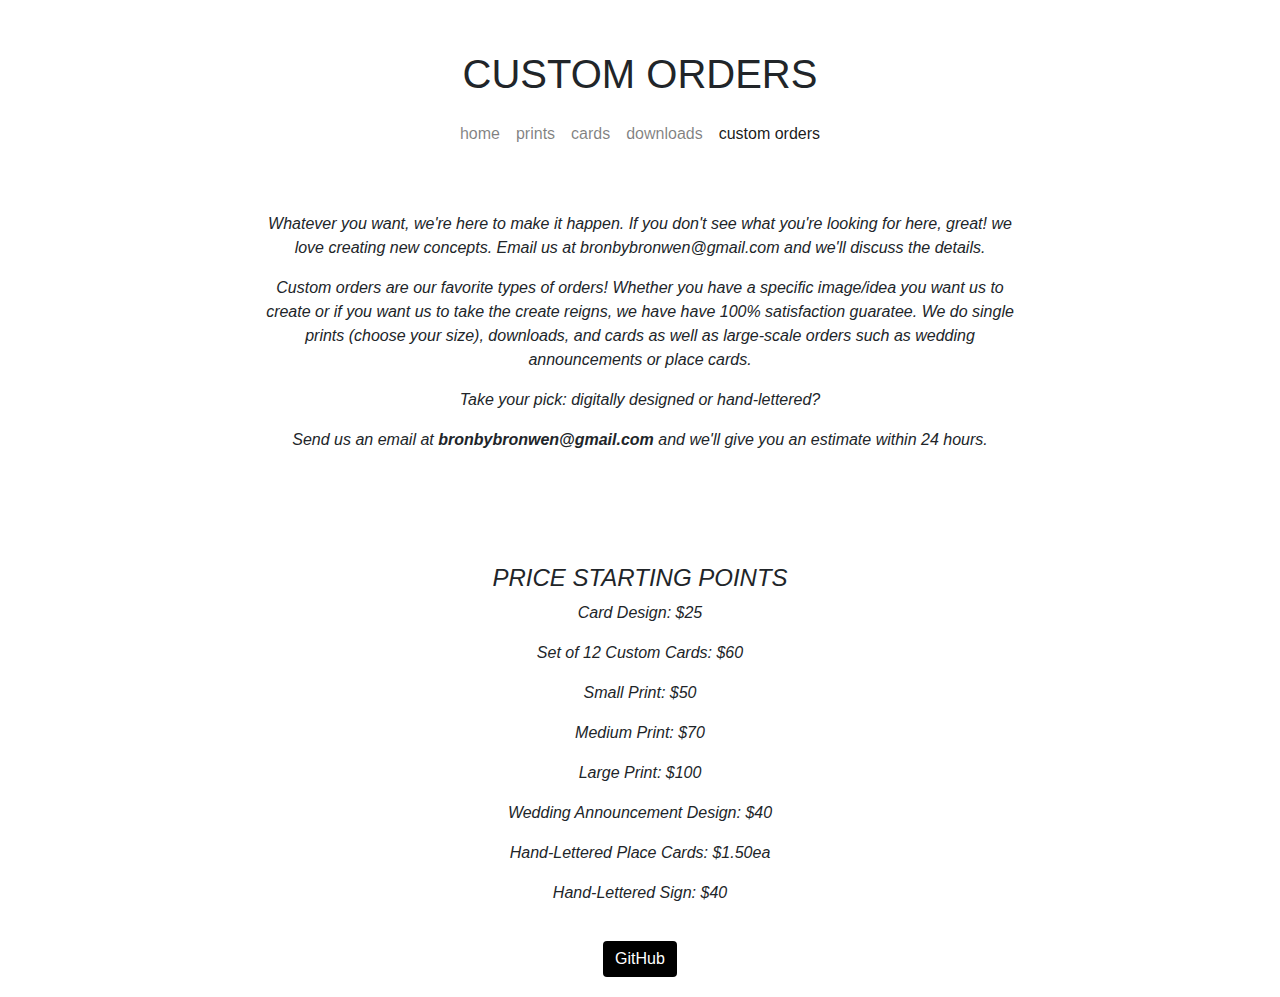
==== custom.html @ 89dd5f53 "First commit" ====
<!DOCTYPE html>
<html lang='en'>
	<head>
		<title>custom-order</title>
		<link rel="stylesheet" href="https://stackpath.bootstrapcdn.com/bootstrap/4.4.1/css/bootstrap.min.css" integrity="sha384-Vkoo8x4CGsO3+Hhxv8T/Q5PaXtkKtu6ug5TOeNV6gBiFeWPGFN9MuhOf23Q9Ifjh" crossorigin="anonymous">
		<link rel="stylesheet" href="styles1.css"/>
	</head>
	<body>
		<h1>CUSTOM ORDERS</h1>

		<div class ="navbar-start">
		<nav class="navbar navbar-expand-lg navbar-light bg-light">

  <button class="navbar-toggler" type="button" data-toggle="collapse" data-target="#navbarNav" aria-controls="navbarNav" aria-expanded="false" aria-label="Toggle navigation">
    <span class="navbar-toggler-icon"></span>
  </button>
  <div class="collapse navbar-collapse" id="navbarNav">
    <ul class="navbar-nav">
      <li class="nav-item">
        <a class="nav-link" href="index.html">home <span class="sr-only">(current)</span></a>
      </li>
      <li class="nav-item">
        <a class="nav-link" href="prints.html">prints</a>
      </li>
      <li class="nav-item">
        <a class="nav-link" href="cards.html">cards</a>
      </li>

      <li class="nav-item">
        <a class="nav-link" href="downloads.html">downloads</a>
      </li>
      <li class="nav-item active">
        <a class="nav-link" href="custom.html" tabindex="-1" aria-disabled="true">custom orders</a>
      <i/li>
    </ul>
  </div>
</nav>
		</div>

		<div class='custom'>
		<p>Whatever you want, we're here to make it happen. If you don't see what you're looking for here, great! we love creating new concepts.  Email us at bronbybronwen@gmail.com and we'll discuss the details.</p>
		<p>Custom orders are our favorite types of orders! Whether you have a specific image/idea you want us to create or if you want us to take the create reigns, we have have 100% satisfaction guaratee. We do single prints (choose your size), downloads, and cards as well as large-scale orders such as wedding announcements or place cards.</p>
		<p>Take your pick: digitally designed or hand-lettered?</p>
		<p>Send us an email at <strong>bronbybronwen@gmail.com</strong> and we'll give you an estimate within 24 hours.</p>
		<br/> <br/>
		<!--<a href='definition-card.html'>Click here to generate one of our definition greeting cards!</a>-->
		</div>

		<br/> <br/>


		<h4 class='price-header'>PRICE STARTING POINTS</h4>
		<div class="prices">
		<p>Card Design: $25</p>
		<p>Set of 12 Custom Cards: $60</p>
		<p>Small Print: $50</p>
		<p>Medium Print: $70</p>
		<p>Large Print: $100</p>
		<p>Wedding Announcement Design: $40</p>
		<p>Hand-Lettered Place Cards: $1.50ea</p>
		<p>Hand-Lettered Sign: $40</p>
		</div>

		<div class="text-center">
  <div class="card-body">
    <a href="https://github.com/bronwenscott/creative-project-1" class="btn btn-primary">GitHub</a>
  </div>
  </div>
</div>


	<script src="https://code.jquery.com/jquery-3.4.1.slim.min.js" integrity="sha384-J6qa4849blE2+poT4WnyKhv5vZF5SrPo0iEjwBvKU7imGFAV0wwj1yYfoRSJoZ+n" crossorigin="anonymous"></script>
<script src="https://cdn.jsdelivr.net/npm/popper.js@1.16.0/dist/umd/popper.min.js" integrity="sha384-Q6E9RHvbIyZFJoft+2mJbHaEWldlvI9IOYy5n3zV9zzTtmI3UksdQRVvoxMfooAo" crossorigin="anonymous"></script>
<script src="https://stackpath.bootstrapcdn.com/bootstrap/4.4.1/js/bootstrap.min.js" integrity="sha384-wfSDF2E50Y2D1uUdj0O3uMBJnjuUD4Ih7YwaYd1iqfktj0Uod8GCExl3Og8ifwB6" crossorigin="anonymous"></script>
	</body>
</html>
---- styles1.css ----
.logo {
	width: 100%;
	height: auto;
}

.navbar-start {
	display: flex;
	justify-content: center;
	background-color: transparent;
}

.bg-light {
	background-color: transparent !important;
}


.col {
	justify-content: center;
	text-align: center;
}

h1 {
	padding-top: 50px;

	text-align: center;
}

.description p {
	padding: 0px;
	margin: 0px;
	border: 0px;
}


.navbar-start {
	padding-bottom: 50px;
}

.downloads {
	text-align: center;
	padding-bottom: 30px;
}

h4 {
	text-align: center;
}

.prices {
	text-align: center;
}

.custom {
	margin-right: 20%;
	margin-left: 20%;
	justify-content: center;
	text-align: center;
}

.card-body {
	border: none;
}

.btn {
	background-color: black;
	border: none;
	font-style: normal;
}

.btn:hover {
	background-color: gray;
}

.problem {
	padding-top: 34px;
}

.definition {
	text-align: center;
	margin-left: 10%;
	margin-right: 10%;
}

.prompt {
	text-align: left;
	margin-left: 10%;
	margin-right: 10%;
}

.d {
	text-align: left;
	margin-left: 10%;
	margin-right: 10%;

}

.defsamplecards {
	display: flex;
	justify-content: center;
	margin-left: 20%;
	margin-right: 20%;
}

.row {
	display: flex;
}


@media screen and (max-width: 800px) {
  .row {
		flex-direction: column;
  }
}

@media screen and (max-width: 600px) {
  .row {
		flex-direction: column;
  }
}
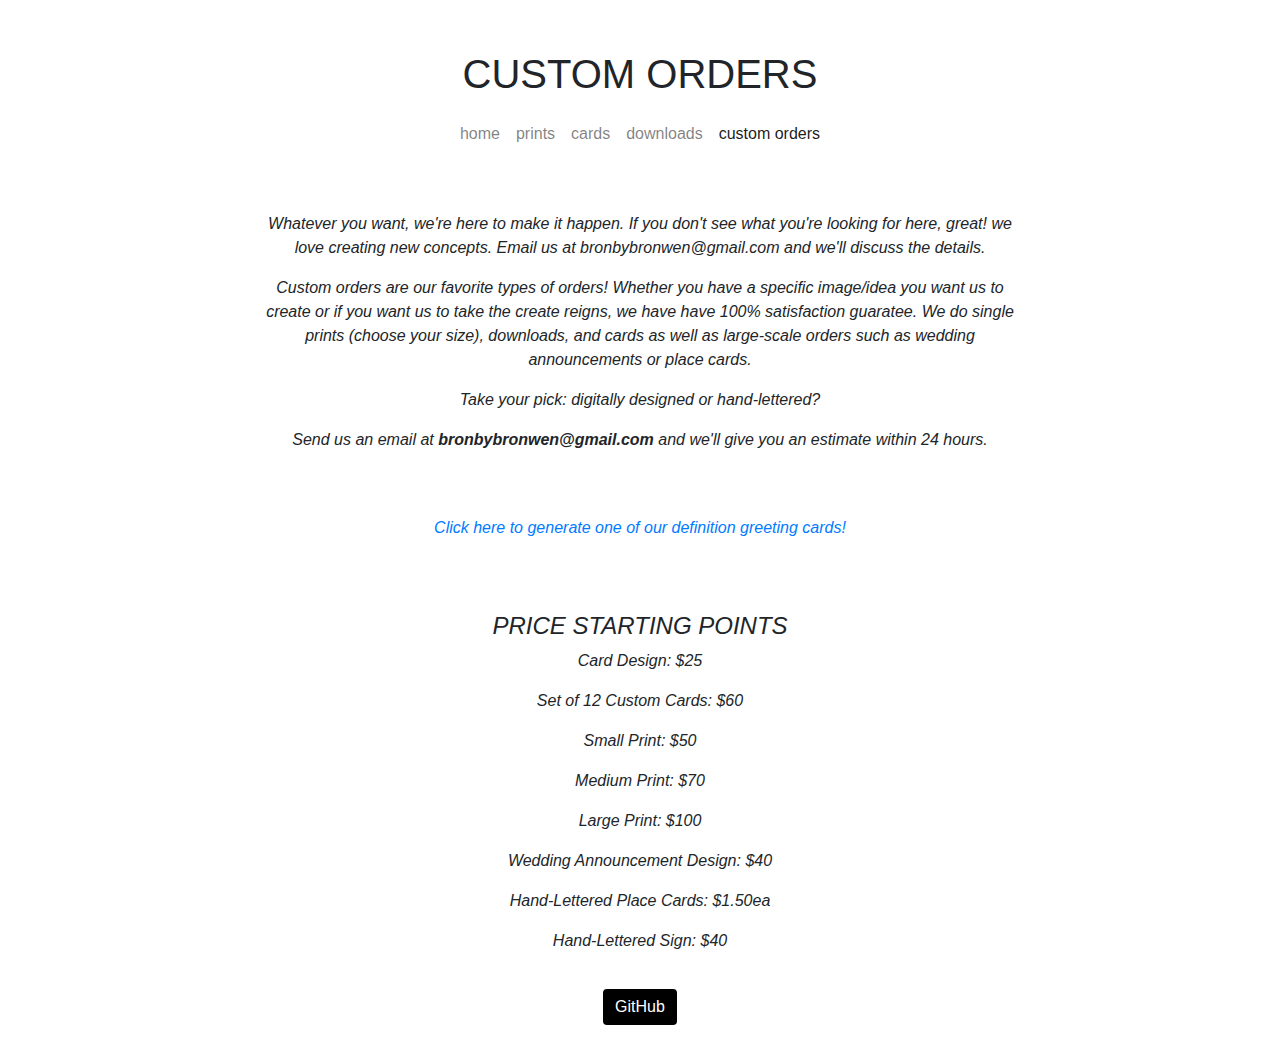
==== commit dbf15748: "creative project 2" ====
--- a/custom.html
+++ b/custom.html
@@ -43,10 +43,13 @@
 		<p>Take your pick: digitally designed or hand-lettered?</p>
 		<p>Send us an email at <strong>bronbybronwen@gmail.com</strong> and we'll give you an estimate within 24 hours.</p>
 		<br/> <br/>
-		<!--<a href='definition-card.html'>Click here to generate one of our definition greeting cards!</a>-->
+		<a href='definition-card.html'>Click here to generate one of our definition greeting cards!</a>
 		</div>
 
 		<br/> <br/>
+
+
+		<br>
 
 
 		<h4 class='price-header'>PRICE STARTING POINTS</h4>
